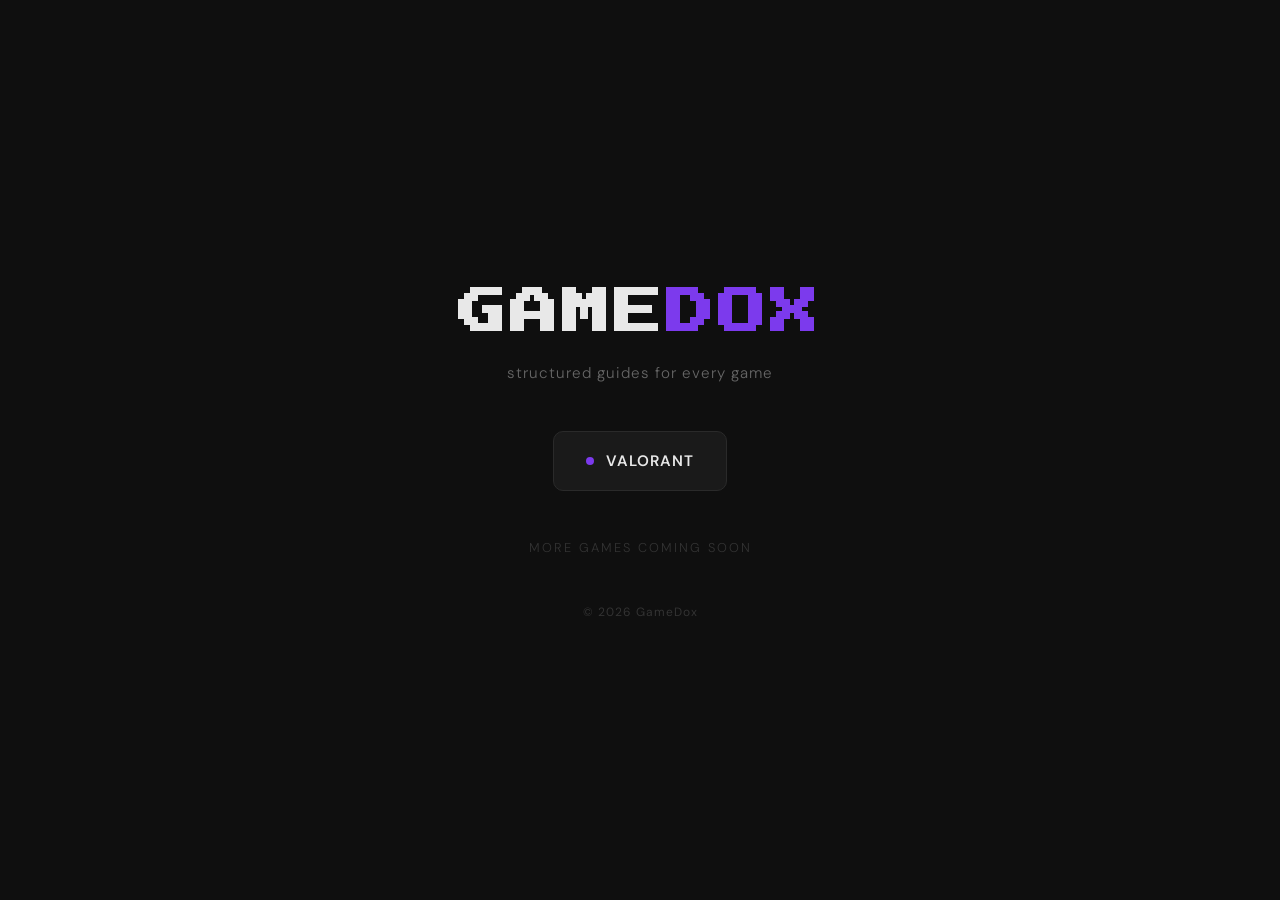
==== index.html @ cf3bad9a "Update index.html" ====
<!doctype html>
<html lang="en">
<head>
    <title>GameDox</title>
    <link rel="preconnect" href="https://fonts.googleapis.com" />
    <link rel="preconnect" href="https://fonts.gstatic.com" crossorigin />
    <link href="https://fonts.googleapis.com/css2?family=Press+Start+2P&family=DM+Sans:wght@300;400;600&display=swap" rel="stylesheet" />
    <link rel="stylesheet" href="style.css" />
    <script
            async
            src="https://www.googletagmanager.com/gtag/js?id=G-C3ZQKZMHGW"
        ></script>
        <script>
            window.dataLayer = window.dataLayer || [];
            function gtag() {
                dataLayer.push(arguments);
            }
            gtag("js", new Date());
            gtag("config", "G-C3ZQKZMHGW");
        </script>
</head>
<body>

    <header>
        <h1>GAME<span>DOX</span></h1>
        <p class="subtitle">structured guides for every game</p>
    </header>

    <div class="games">
        <a href="https://itsoeasy.github.io/Doxs/" class="game-card">
            <span class="dot"></span>
            VALORANT
        </a>
    </div>

    <p class="coming-soon">more games coming soon</p>

    <footer>© 2026 GameDox</footer>

</body>
</html>
---- style.css ----
* {
    margin: 0;
    padding: 0;
    box-sizing: border-box;
}

body {
    background-color: #0f0f0f;
    color: #e8e8e8;
    font-family: 'DM Sans', sans-serif;
    min-height: 100vh;
    display: flex;
    flex-direction: column;
    align-items: center;
    justify-content: center;
    gap: 3rem;
}

header {
    text-align: center;
}

h1 {
    font-family: 'Press Start 2P', monospace;
    font-size: clamp(1.5rem, 4vw, 3rem);
    color: #e8e8e8;
    letter-spacing: 4px;
    line-height: 1.4;
}

h1 span {
    color: #7c3aed;
}

.subtitle {
    margin-top: 1rem;
    color: #666;
    font-size: 0.95rem;
    font-weight: 300;
    letter-spacing: 1px;
}

.games {
    display: flex;
    flex-wrap: wrap;
    gap: 1rem;
    justify-content: center;
    padding: 0 2rem;
}

.game-card {
    background: #1a1a1a;
    border: 1px solid #2a2a2a;
    border-radius: 10px;
    padding: 1.2rem 2rem;
    text-decoration: none;
    color: #e8e8e8;
    display: flex;
    align-items: center;
    gap: 0.8rem;
    font-size: 0.95rem;
    font-weight: 600;
    letter-spacing: 1px;
    transition: border-color 0.2s, background 0.2s, transform 0.2s;
}

.game-card:hover {
    border-color: #7c3aed;
    background: #1f1a2e;
    transform: translateY(-3px);
}

.game-card .dot {
    width: 8px;
    height: 8px;
    border-radius: 50%;
    background: #7c3aed;
}

.coming-soon {
    color: #333;
    font-size: 0.8rem;
    font-weight: 300;
    letter-spacing: 2px;
    text-transform: uppercase;
}

footer {
    color: #333;
    font-size: 0.75rem;
    letter-spacing: 1px;
}
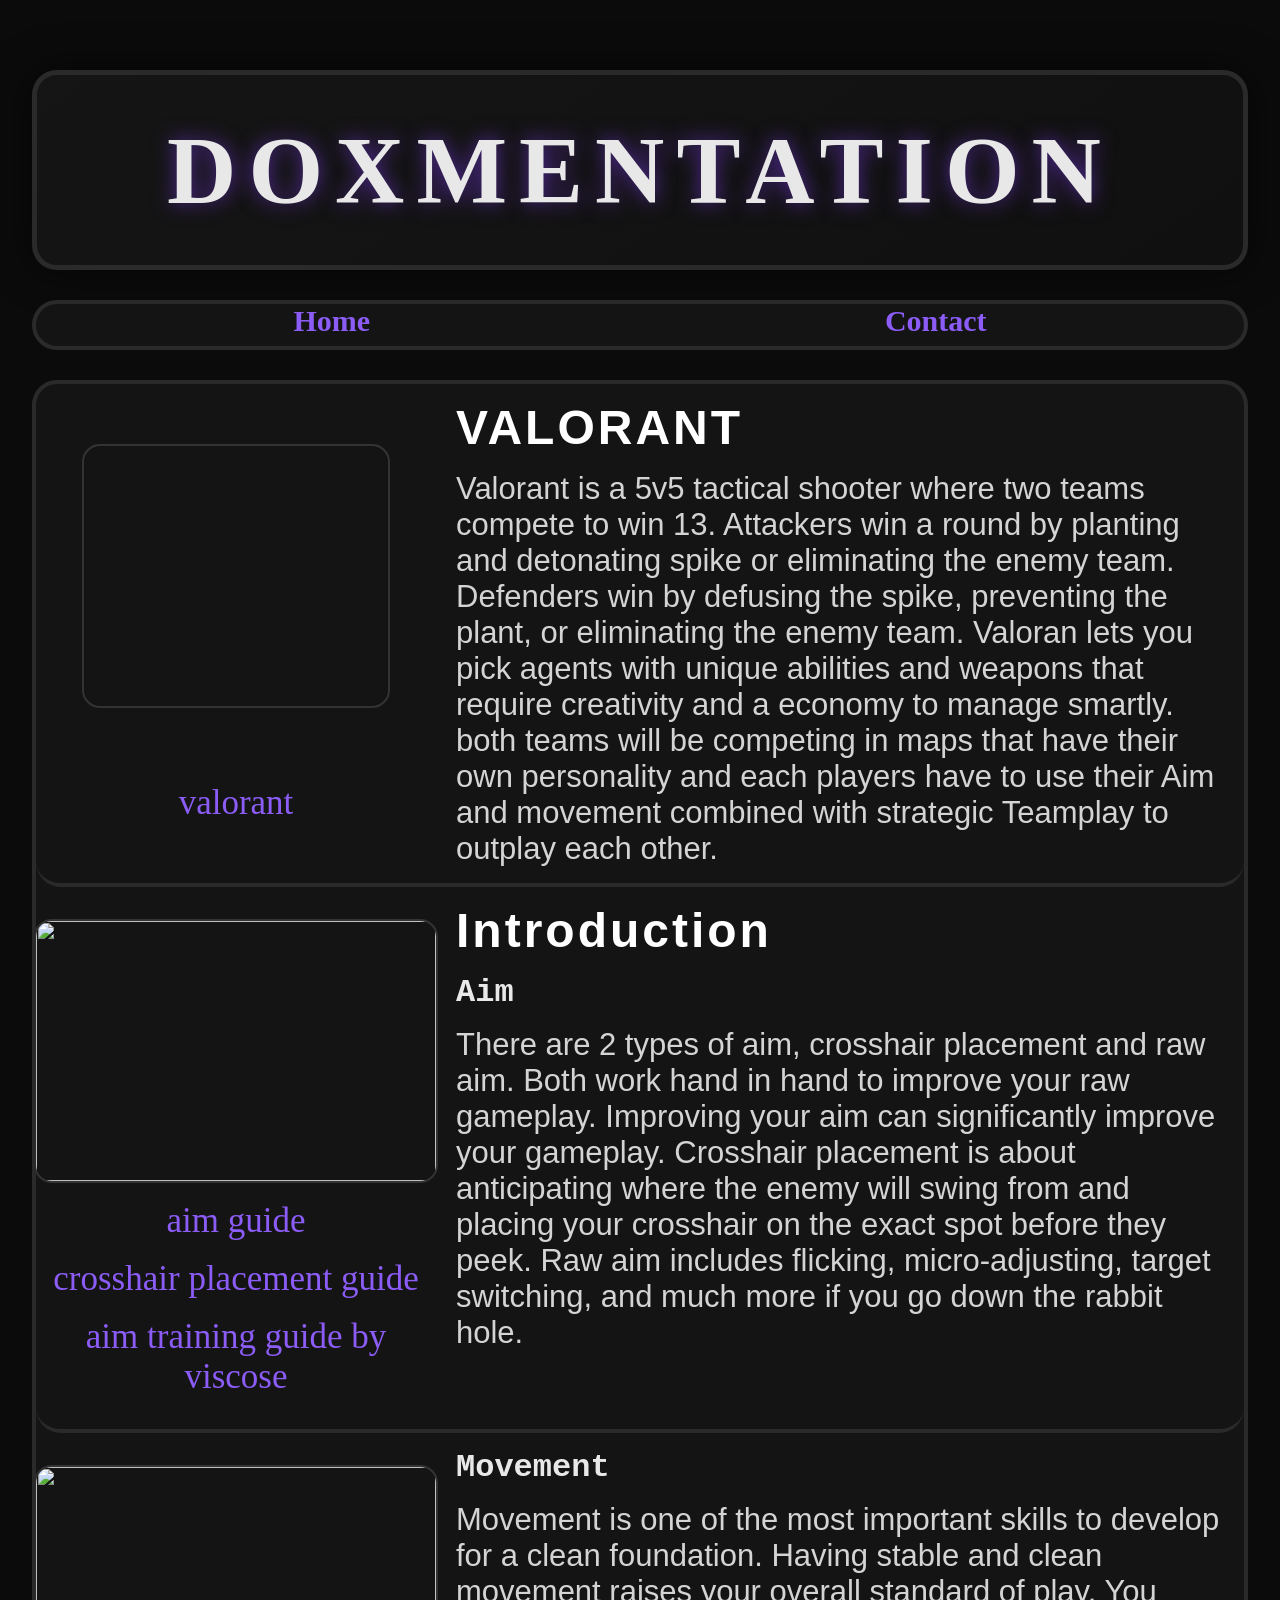
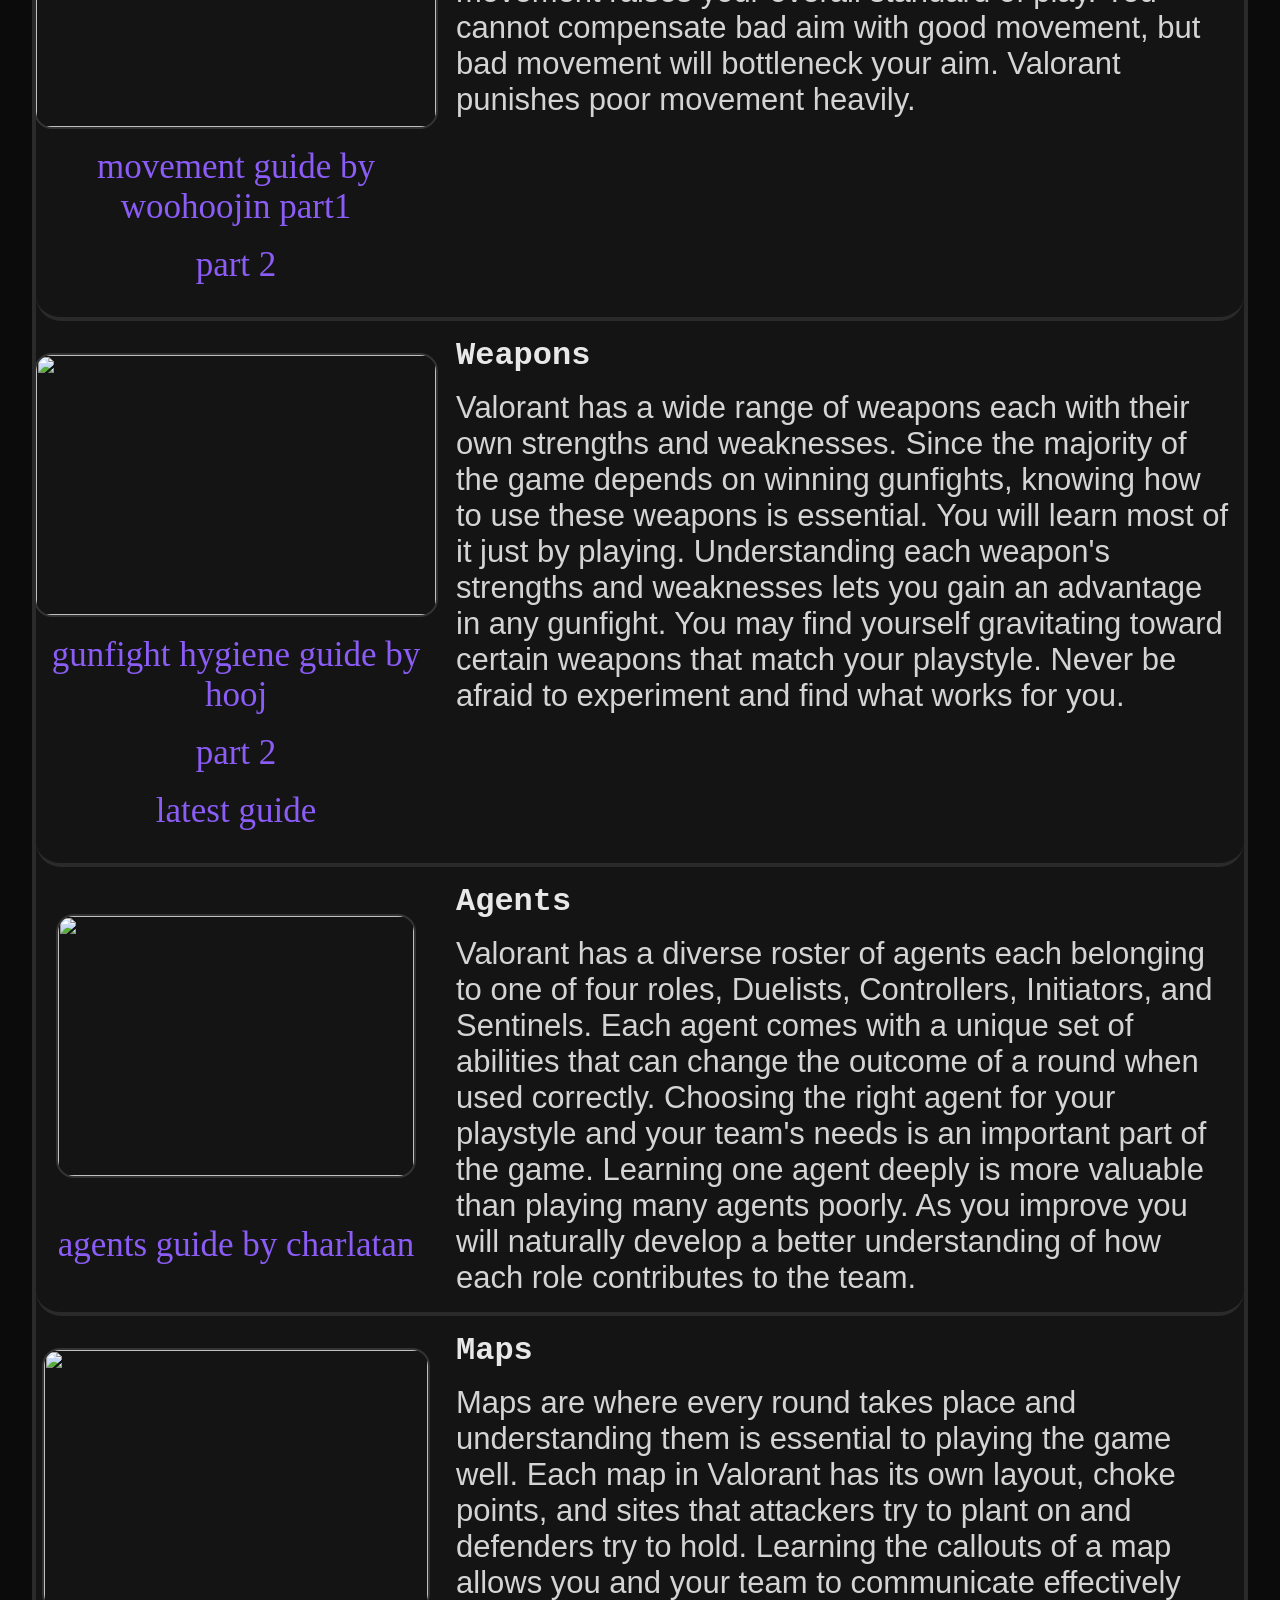
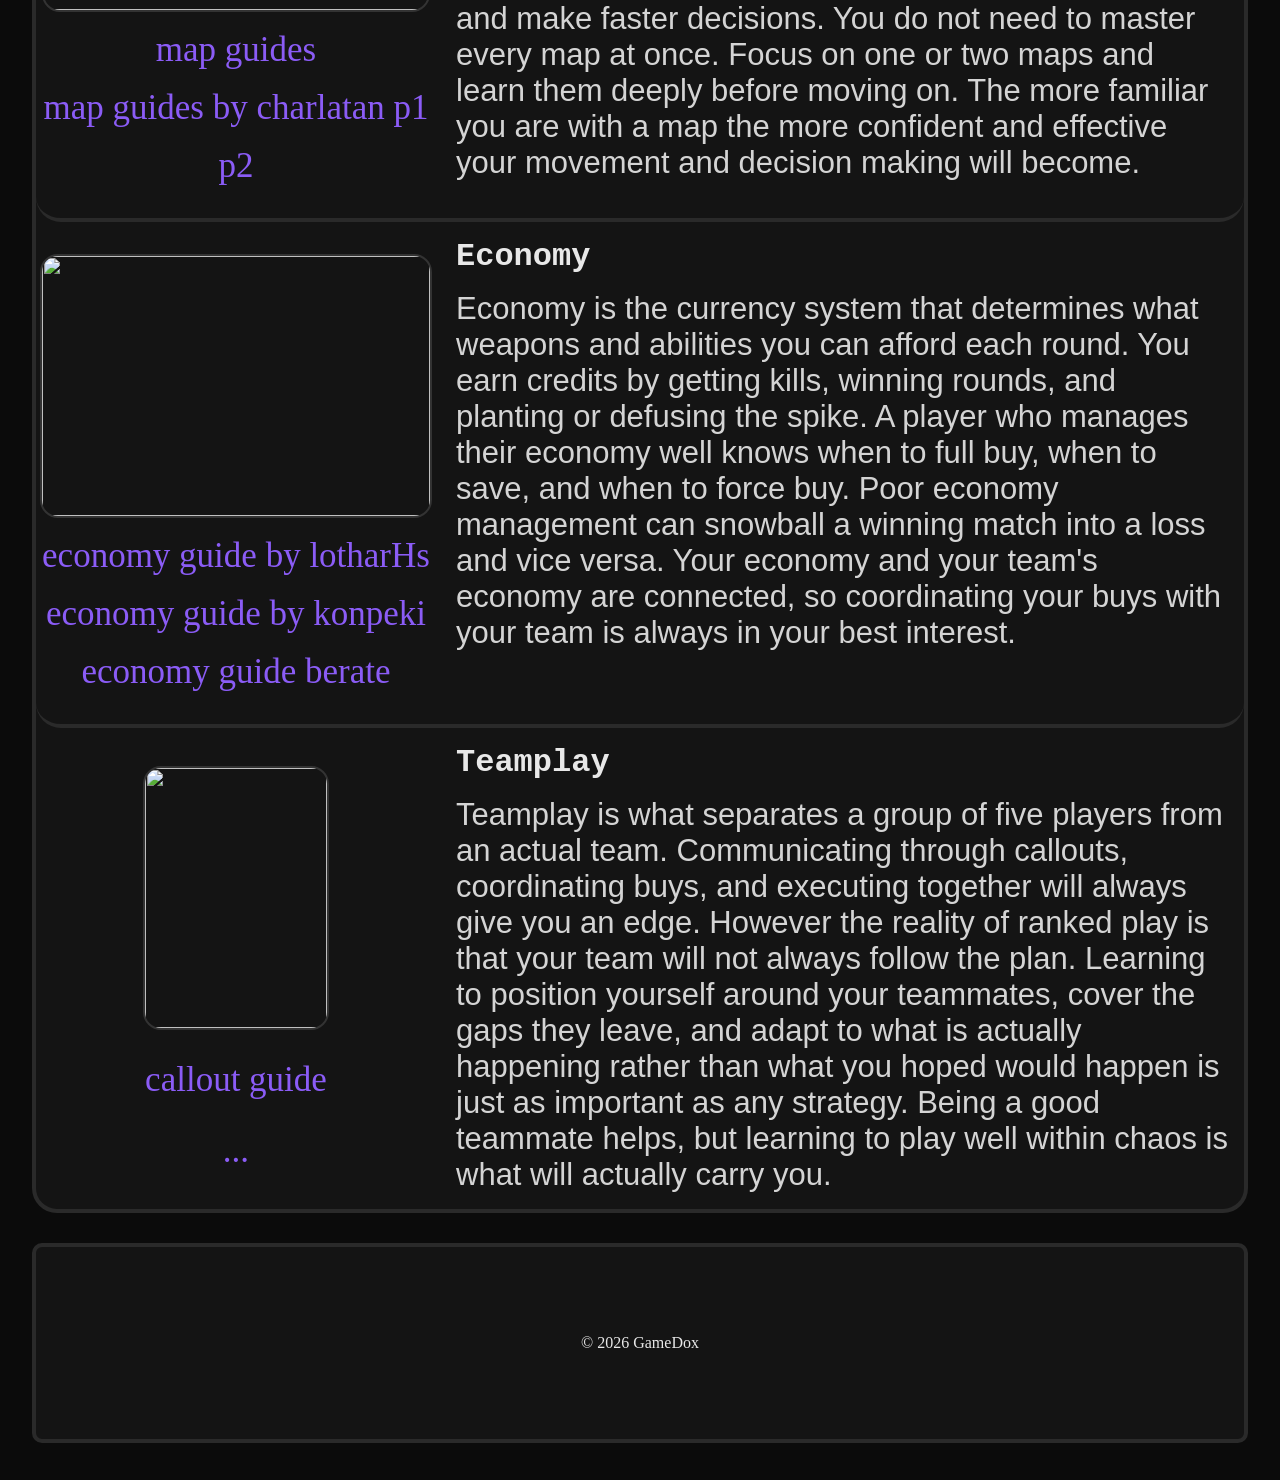
==== commit 71a2d465: "Add files via upload" ====
--- a/index.html
+++ b/index.html
@@ -1,12 +1,11 @@
 <!doctype html>
 <html lang="en">
-<head>
-    <title>GameDox</title>
-    <link rel="preconnect" href="https://fonts.googleapis.com" />
-    <link rel="preconnect" href="https://fonts.gstatic.com" crossorigin />
-    <link href="https://fonts.googleapis.com/css2?family=Press+Start+2P&family=DM+Sans:wght@300;400;600&display=swap" rel="stylesheet" />
-    <link rel="stylesheet" href="style.css" />
-    <script
+    <head>
+        <title>valorant dox</title>
+        <link rel="stylesheet" href="style.css" />
+        <meta name="viewport" content="width=device-width, initial-scale=1.0" />
+
+        <script
             async
             src="https://www.googletagmanager.com/gtag/js?id=G-C3ZQKZMHGW"
         ></script>
@@ -18,24 +17,385 @@
             gtag("js", new Date());
             gtag("config", "G-C3ZQKZMHGW");
         </script>
-</head>
-<body>
-
-    <header>
-        <h1>GAME<span>DOX</span></h1>
-        <p class="subtitle">structured guides for every game</p>
-    </header>
-
-    <div class="games">
-        <a href="https://itsoeasy.github.io/Doxs/" class="game-card">
-            <span class="dot"></span>
-            VALORANT
-        </a>
-    </div>
-
-    <p class="coming-soon">more games coming soon</p>
-
-    <footer>© 2026 GameDox</footer>
-
-</body>
+
+        <!-- CONTACT POPUP -->
+        <div id="contactBox" class="contact-box">
+            <div class="contact-content">
+                <h2>Contact Me</h2>
+
+                <input type="text" id="name" placeholder="Your Name" />
+
+                <textarea id="message" placeholder="Your Message"></textarea>
+
+                <button onclick="sendMessage()">Send</button>
+
+                <button onclick="closeContact()">Close</button>
+            </div>
+        </div>
+
+        <script src="https://cdn.jsdelivr.net/npm/@emailjs/browser@4/dist/email.min.js"></script>
+
+        <script>
+            emailjs.init("TyXKVt0IvIvUy8rIk");
+
+            function openContact() {
+                document.getElementById("contactBox").style.display = "flex";
+            }
+
+            function closeContact() {
+                document.getElementById("contactBox").style.display = "none";
+            }
+
+            function sendMessage() {
+                let params = {
+                    name: document.getElementById("name").value,
+                    message: document.getElementById("message").value,
+                };
+
+                emailjs
+                    .send("service_fsruc5e", "template_sbxzc8j", params)
+                    .then(function () {
+                        alert("Message Sent");
+                        closeContact();
+                    });
+            }
+        </script>
+    </head>
+
+    <body>
+        <div id="container">
+            <header>
+                <h1 class="heading1">DOXMENTATION</h1>
+            </header>
+
+            <nav>
+                <a href="https://itsoeasy.github.io/GameDox/" class="home"
+                    >Home</a
+                >
+
+                <a href="#" class="contact" onclick="openContact()">
+                    Contact
+                </a>
+            </nav>
+            <!--bloack1-->
+            <div id="blocks">
+                <div class="block">
+                    <div class="media">
+                        <iframe
+                            class="video"
+                            width="400px"
+                            height="250px"
+                            src="https://www.youtube.com/embed/lWr6dhTcu-E"
+                            allowfullscreen
+                        >
+                        </iframe>
+                        <a class="res" href="https://playvalorant.com/en-us/"
+                            >valorant</a
+                        >
+                    </div>
+
+                    <div class="content">
+                        <h2 class="chead">VALORANT</h2>
+                        <p class="cpara">
+                            Valorant is a 5v5 tactical shooter where two teams
+                            compete to win 13. Attackers win a round by planting
+                            and detonating spike or eliminating the enemy team.
+                            Defenders win by defusing the spike, preventing the
+                            plant, or eliminating the enemy team. Valoran lets
+                            you pick agents with unique abilities and weapons
+                            that require creativity and a economy to manage
+                            smartly. both teams will be competing in maps that
+                            have their own personality and each players have to
+                            use their Aim and movement combined with strategic
+                            Teamplay to outplay each other.
+                        </p>
+                    </div>
+                </div>
+
+                <!--block2-->
+                <div class="block">
+                    <div class="media">
+                        <img
+                            class="images"
+                            src="https://imgs.search.brave.com/vWjjFXXHn1KZb0f01qJd15htotCW1WIO78CNjLgSQcM/rs:fit:860:0:0:0/g:ce/aHR0cHM6Ly93YWxs/cGFwZXJjYXZlLmNv/bS93cC93cDEzMTUz/MDA3LmpwZw"
+                        />
+                        <a
+                            class="res"
+                            href="https://youtu.be/zVoAmdKQayM?si=13SALz-U4_v-ktBu"
+                            target="_blank"
+                            >aim guide
+                        </a>
+
+                        <a
+                            class="res"
+                            href="https://youtu.be/1vKfPS0OlGA?si=u6c6gpJOp5E2onab"
+                            target="_blank"
+                            >crosshair placement guide
+                        </a>
+                        <a
+                            class="res"
+                            href="https://youtu.be/yqyy4j32hWk?si=mqaNtOSXwe2aA2h0"
+                            target="_blank"
+                            >aim training guide by viscose</a
+                        >
+                    </div>
+
+                    <div class="content">
+                        <h2 class="chead">Introduction</h2>
+                        <h3 class="c2head">Aim</h3>
+                        <p class="cpara">
+                            There are 2 types of aim, crosshair placement and
+                            raw aim. Both work hand in hand to improve your raw
+                            gameplay. Improving your aim can significantly
+                            improve your gameplay. Crosshair placement is about
+                            anticipating where the enemy will swing from and
+                            placing your crosshair on the exact spot before they
+                            peek. Raw aim includes flicking, micro-adjusting,
+                            target switching, and much more if you go down the
+                            rabbit hole.
+                        </p>
+                    </div>
+                </div>
+
+                <!--block3-->
+                <div class="block">
+                    <div class="media">
+                        <img
+                            class="images"
+                            src="https://i.pinimg.com/1200x/8b/02/d8/8b02d8a638c975728cfff6508cd160ac.jpg"
+                        />
+                        <a
+                            href="https://youtu.be/nm_n2lvHbsM?si=fdGO9micR-uJ0pRS"
+                            class="res"
+                            target="_blank"
+                            >movement guide by woohoojin part1</a
+                        >
+                        <a
+                            href="https://youtu.be/nV0WDAHrqls?si=flz2JHR4QDunqpSx"
+                            class="res"
+                            target="_blank"
+                            >part 2</a
+                        >
+                    </div>
+
+                    <div class="content">
+                        <h3 class="c2head">Movement</h3>
+                        <p class="cpara">
+                            Movement is one of the most important skills to
+                            develop for a clean foundation. Having stable and
+                            clean movement raises your overall standard of play.
+                            You cannot compensate bad aim with good movement,
+                            but bad movement will bottleneck your aim. Valorant
+                            punishes poor movement heavily.
+                        </p>
+                    </div>
+                </div>
+
+                <!--block4 -->
+                <div class="block">
+                    <div class="media">
+                        <img
+                            class="images"
+                            src="https://i.pinimg.com/736x/9f/f6/dd/9ff6dd72dd7b53c9e9c66a79c99bf695.jpg"
+                        />
+                        <a
+                            href="https://youtu.be/fJ5ClU3EzWc?si=8063waCE-1qQzFsZ"
+                            class="res"
+                            target="_blank"
+                            >gunfight hygiene guide by hooj</a
+                        >
+                        <a
+                            href="https://youtu.be/SI7yUp67KT8?si=1Y1GIb8M2UZrG3Vz"
+                            class="res"
+                            target="_blank"
+                            >part 2</a
+                        >
+                        <a
+                            href="https://youtu.be/1y2R4aTY4l8?si=cQj2vbl1jD4J-gEp"
+                            class="res"
+                            target="_blank"
+                            >latest guide</a
+                        >
+                    </div>
+
+                    <div class="content">
+                        <h3 class="c2head">Weapons</h3>
+                        <p class="cpara">
+                            Valorant has a wide range of weapons each with their
+                            own strengths and weaknesses. Since the majority of
+                            the game depends on winning gunfights, knowing how
+                            to use these weapons is essential. You will learn
+                            most of it just by playing. Understanding each
+                            weapon's strengths and weaknesses lets you gain an
+                            advantage in any gunfight. You may find yourself
+                            gravitating toward certain weapons that match your
+                            playstyle. Never be afraid to experiment and find
+                            what works for you.
+                        </p>
+                    </div>
+                </div>
+
+                <!--block5 -->
+                <div class="block">
+                    <div class="media">
+                        <img
+                            class="images"
+                            src="https://i.pinimg.com/736x/a4/b7/d3/a4b7d390b74a9ed19285804598239755.jpg"
+                        />
+                        <a
+                            href="https://youtu.be/7y7GiOdIYqc?si=9LFpRQqG0YPMPt2G"
+                            class="res"
+                            target="_blank"
+                            >agents guide by charlatan</a
+                        >
+                    </div>
+
+                    <div class="content">
+                        <h3 class="c2head">Agents</h3>
+                        <p class="cpara">
+                            Valorant has a diverse roster of agents each
+                            belonging to one of four roles, Duelists,
+                            Controllers, Initiators, and Sentinels. Each agent
+                            comes with a unique set of abilities that can change
+                            the outcome of a round when used correctly. Choosing
+                            the right agent for your playstyle and your team's
+                            needs is an important part of the game. Learning one
+                            agent deeply is more valuable than playing many
+                            agents poorly. As you improve you will naturally
+                            develop a better understanding of how each role
+                            contributes to the team.
+                        </p>
+                    </div>
+                </div>
+
+                <!--block6-->
+                <div class="block">
+                    <div class="media">
+                        <img
+                            src="https://imgs.search.brave.com/r4ZSfnfpH9N0EzXCiLx6kIqbigOrYbct1B9FBTEFWOA/rs:fit:500:0:1:0/g:ce/aHR0cHM6Ly93d3cu/ZXhpdGxhZy5jb20v/YmxvZy93cC1jb250/ZW50L3VwbG9hZHMv/MjAyNC8xMi92YWxv/cmFudF9tYXBzLndl/YnA"
+                            class="images"
+                        />
+                        <a
+                            href="https://youtube.com/playlist?list=PLlByqKSJNPLtz4K24UPMuzaElh1c-QOAH&si=1H6E3lCRSyVhuUa2"
+                            class="res"
+                            >map guides</a
+                        >
+                        <a
+                            href="https://youtu.be/MYuaV1J27ds?si=zGCa5ePIGy0mnOkJ"
+                            class="res"
+                            >map guides by charlatan p1</a
+                        >
+                        <a
+                            href="https://youtu.be/IuZMVqZwUMU?si=zFnRoyZ3c2eDtqh8"
+                            class="res"
+                            >p2</a
+                        >
+                    </div>
+
+                    <div class="content">
+                        <h3 class="c2head">Maps</h3>
+                        <p class="cpara">
+                            Maps are where every round takes place and
+                            understanding them is essential to playing the game
+                            well. Each map in Valorant has its own layout, choke
+                            points, and sites that attackers try to plant on and
+                            defenders try to hold. Learning the callouts of a
+                            map allows you and your team to communicate
+                            effectively and make faster decisions. You do not
+                            need to master every map at once. Focus on one or
+                            two maps and learn them deeply before moving on. The
+                            more familiar you are with a map the more confident
+                            and effective your movement and decision making will
+                            become.
+                        </p>
+                    </div>
+                </div>
+
+                <!--block7-->
+                <div class="block">
+                    <div class="media">
+                        <img
+                            class="images"
+                            src="https://i.pinimg.com/736x/30/11/7b/30117b974a15adb93067a43311bd64a6.jpg"
+                        />
+
+                        <a
+                            href="https://youtu.be/6PkqD7tP3Zw?si=dC3jS12Fj8XlINJs"
+                            class="res"
+                        >
+                            economy guide by lotharHs
+                        </a>
+                        <a
+                            href="https://youtu.be/3cII9jobVC0?si=6mCIoqaMUGr6LWEL"
+                            class="res"
+                        >
+                            economy guide by konpeki
+                        </a>
+                        <a
+                            href="https://youtu.be/gbYeJyxNjp4?si=y6QT7OY42DDAh-1r"
+                            class="res"
+                        >
+                            economy guide berate
+                        </a>
+                    </div>
+
+                    <div class="content">
+                        <h3 class="c2head">Economy</h3>
+                        <p class="cpara">
+                            Economy is the currency system that determines what
+                            weapons and abilities you can afford each round. You
+                            earn credits by getting kills, winning rounds, and
+                            planting or defusing the spike. A player who manages
+                            their economy well knows when to full buy, when to
+                            save, and when to force buy. Poor economy management
+                            can snowball a winning match into a loss and vice
+                            versa. Your economy and your team's economy are
+                            connected, so coordinating your buys with your team
+                            is always in your best interest.
+                        </p>
+                    </div>
+                </div>
+
+                <!--block8-->
+                <div class="block">
+                    <div class="media">
+                        <img
+                            class="images"
+                            src="https://cmsassets.rgpub.io/sanity/images/dsfx7636/news_live/709d58750b55e543fed7e1713b3fc76189a57f82-826x245.png"
+                        />
+                        <a
+                            href="https://youtu.be/jdgXOIIxqO8?si=9BUDltaCzOev4pTy"
+                            class="res"
+                            >callout guide</a
+                        >
+                        <a
+                            href="https://youtu.be/2omccArVqqg?si=q1a8o-G8FzicnnW7"
+                            class="res"
+                        >
+                            ...
+                        </a>
+                    </div>
+
+                    <div class="content">
+                        <h3 class="c2head">Teamplay</h3>
+                        <p class="cpara">
+                            Teamplay is what separates a group of five players
+                            from an actual team. Communicating through callouts,
+                            coordinating buys, and executing together will
+                            always give you an edge. However the reality of
+                            ranked play is that your team will not always follow
+                            the plan. Learning to position yourself around your
+                            teammates, cover the gaps they leave, and adapt to
+                            what is actually happening rather than what you
+                            hoped would happen is just as important as any
+                            strategy. Being a good teammate helps, but learning
+                            to play well within chaos is what will actually
+                            carry you.
+                        </p>
+                    </div>
+                </div>
+            </div>
+            <footer>© 2026 GameDox</footer>
+        </div>
+    </body>
 </html>
--- a/style.css
+++ b/style.css
@@ -1,92 +1,258 @@
-* {
-    margin: 0;
-    padding: 0;
-    box-sizing: border-box;
-}
-
 body {
-    background-color: #0f0f0f;
-    color: #e8e8e8;
-    font-family: 'DM Sans', sans-serif;
-    min-height: 100vh;
+    margin: 0vh;
+    border: 0vh;
+    background: #0b0b0b;
+}
+#container {
+    width: 95vw;
+    height: fit-content;
+    margin: 35px auto;
+    margin-top: 70px;
+    display: grid;
+
+    grid-template-columns: 1fr 1fr 1fr;
+    grid-template-rows: 200px 50px 1fr 200px;
+    /*grid-auto-rows: 1fr;*/
+    grid-gap: 30px;
+    color: #e8e8e8; /* off white text */
+}
+
+header {
+    display: flex;
+    justify-content: center;
+    align-items: center;
+    border: 5px solid;
+    text-align: center;
+    grid-column: 1/4;
+    height: 190px;
+    border-color: #2a2a2a; /* dark grey borders */
+    border-radius: 25px;
+    box-shadow: 0 0 40px rgba(0, 0, 0, 0.6);
+    background: linear-gradient(145deg, #151515, #101010);
+}
+.heading1 {
+    font-size: 6rem;
+    font-family: Impact, Haettenschweiler, "Arial Narrow Bold";
+    font-weight: bold;
+    letter-spacing: 12px;
+    text-shadow: 0 0 20px rgba(124, 58, 237, 0.6);
+    font-size: clamp;
+}
+
+nav {
+    border: 4px solid;
+    grid-column: 1/4;
+    display: flex;
+    justify-content: space-around;
+    border-color: #2a2a2a; /* dark grey borders */
+    border-radius: 25px;
+    background: #141414;
+}
+.home,
+.blank,
+.contact {
+    color: #8b5cf6;
+    text-decoration: none;
+    font-size: 30px;
+    font-weight: bold;
+    transition: 0.25s ease;
+}
+
+nav a:hover,
+.res:hover {
+    color: #c4b5fd;
+    text-shadow: 0 0 12px rgba(139, 92, 246, 0.8);
+}
+
+#blocks {
+    display: grid;
+    border: 4px solid;
+    grid-column: 1/4;
+    border-color: #2a2a2a; /* dark grey borders */
+    border-radius: 25px;
+    overflow: hidden;
+    background: #141414;
+}
+.block {
+    display: grid;
+    grid-template-columns: 1fr 1fr 1fr;
+    grid-template-rows: auto;
+    grid-gap: 4px;
+    border-bottom: 4px solid;
+    border-color: #2a2a2a; /* dark grey borders */
+    border-radius: 25px;
+}
+
+.block:hover {
+    background: rgba(124, 58, 237, 0.05);
+}
+
+.block:last-child {
+    border-bottom: none;
+}
+.media {
+    grid-column: 1/2;
+    grid-template-rows: auto;
+    display: grid;
+    justify-items: center;
+    justify-content: space-between;
+    align-items: center;
+    justify-self: center;
+    padding-top: 2rem;
+    padding-bottom: 2rem;
+    grid-gap: 18px;
+}
+
+.video {
+    width: 100%;
+    max-width: 420px;
+    height: 260px;
+    object-fit: cover;
+    border-radius: 18px;
+    border: 2px solid #333;
+    transition: 0.3s ease;
+}
+.images {
+    width: 100%;
+    max-width: 420px;
+    height: 260px;
+    object-fit: cover;
+    border-radius: 18px;
+    border: 2px solid #333;
+    transition: 0.3s ease;
+}
+.video:hover,
+.images:hover {
+    transform: scale(1.02);
+    border-color: #7c3aed;
+    box-shadow: 0 0 25px rgba(124, 58, 237, 0.35);
+}
+
+.res {
+    color: #8b5cf6;
+    text-decoration: none;
+    font-size: 35px;
+    text-align: center;
+}
+.res:hover {
+    color: #c4b5fd;
+    text-shadow: 0 0 12px rgba(139, 92, 246, 0.8);
+}
+.content {
+    grid-column: 2/4;
+}
+.chead {
+    font-size: 3rem;
+    justify-self: center;
+    align-self: center;
+    padding: 1rem 1rem 0rem 1rem;
+    margin: 0px;
+    font-family: Verdana, Geneva, Tahoma, sans-serif;
+    font-weight: bold;
+    letter-spacing: 3px;
+}
+.c2head {
+    font-size: 2rem;
+    padding: 1rem 1rem 0rem 1rem;
+    margin: 0px;
+    font-family: "Lucida Console", Monaco, monospace;
+}
+.cpara {
+    font-size: 31px;
+    justify-self: center;
+    align-self: center;
+    padding: 1rem 1rem 1rem 1rem;
+    margin: 0px;
+    font-family: Verdana, Geneva, Tahoma, sans-serif;
+    color: #d4d4d4;
+}
+footer {
+    border: 4px solid;
+    border-color: #2a2a2a; /* dark grey borders */
+    border-radius: 10px;
+    grid-column: 1/4;
+    display: flex;
+    justify-content: center;
+    align-items: center;
+    font-size: 1rem;
+    background: #141414;
+}
+
+/*form stuff*/
+.contact-box {
+    position: fixed;
+    inset: 0;
+    background: rgba(0, 0, 0, 0.8);
+    display: none;
+    justify-content: center;
+    align-items: center;
+    z-index: 999;
+}
+
+.contact-content {
+    background: #141414;
+    padding: 30px;
+    border-radius: 20px;
+    width: 400px;
     display: flex;
     flex-direction: column;
-    align-items: center;
-    justify-content: center;
-    gap: 3rem;
-}
-
-header {
-    text-align: center;
-}
-
-h1 {
-    font-family: 'Press Start 2P', monospace;
-    font-size: clamp(1.5rem, 4vw, 3rem);
-    color: #e8e8e8;
-    letter-spacing: 4px;
-    line-height: 1.4;
-}
-
-h1 span {
-    color: #7c3aed;
-}
-
-.subtitle {
-    margin-top: 1rem;
-    color: #666;
-    font-size: 0.95rem;
-    font-weight: 300;
-    letter-spacing: 1px;
-}
-
-.games {
-    display: flex;
-    flex-wrap: wrap;
-    gap: 1rem;
-    justify-content: center;
-    padding: 0 2rem;
-}
-
-.game-card {
-    background: #1a1a1a;
-    border: 1px solid #2a2a2a;
+    gap: 15px;
+    border: 3px solid #2a2a2a;
+}
+
+.contact-content input,
+.contact-content textarea {
+    background: #0b0b0b;
+    border: 2px solid #333;
+    color: white;
+    padding: 12px;
     border-radius: 10px;
-    padding: 1.2rem 2rem;
-    text-decoration: none;
-    color: #e8e8e8;
-    display: flex;
-    align-items: center;
-    gap: 0.8rem;
-    font-size: 0.95rem;
-    font-weight: 600;
-    letter-spacing: 1px;
-    transition: border-color 0.2s, background 0.2s, transform 0.2s;
-}
-
-.game-card:hover {
-    border-color: #7c3aed;
-    background: #1f1a2e;
-    transform: translateY(-3px);
-}
-
-.game-card .dot {
-    width: 8px;
-    height: 8px;
-    border-radius: 50%;
+    font-size: 18px;
+}
+
+.contact-content textarea {
+    min-height: 120px;
+    resize: none;
+}
+
+.contact-content button {
     background: #7c3aed;
-}
-
-.coming-soon {
-    color: #333;
-    font-size: 0.8rem;
-    font-weight: 300;
-    letter-spacing: 2px;
-    text-transform: uppercase;
-}
-
-footer {
-    color: #333;
-    font-size: 0.75rem;
-    letter-spacing: 1px;
-}
+    color: white;
+    border: none;
+    padding: 12px;
+    border-radius: 10px;
+    font-size: 18px;
+    cursor: pointer;
+}
+.contact-content,
+h2 {
+    color: white;
+}
+/*formstuff ended*/
+
+@media (max-width: 768px) {
+    .container {
+        display: grid;
+        grid-template-rows: 1fr;
+    }
+    .content {
+        order: 1;
+        grid-column: 1/4;
+    }
+    .media {
+        order: 2;
+        grid-column: 1/4;
+    }
+    .heading1 {
+        font-size: 2rem;
+    }
+    .chead {
+        font-size: 2rem;
+    }
+    .cpara {
+        font-size: 1rem;
+    }
+    .res {
+        font-size: 1rem;
+    }
+}
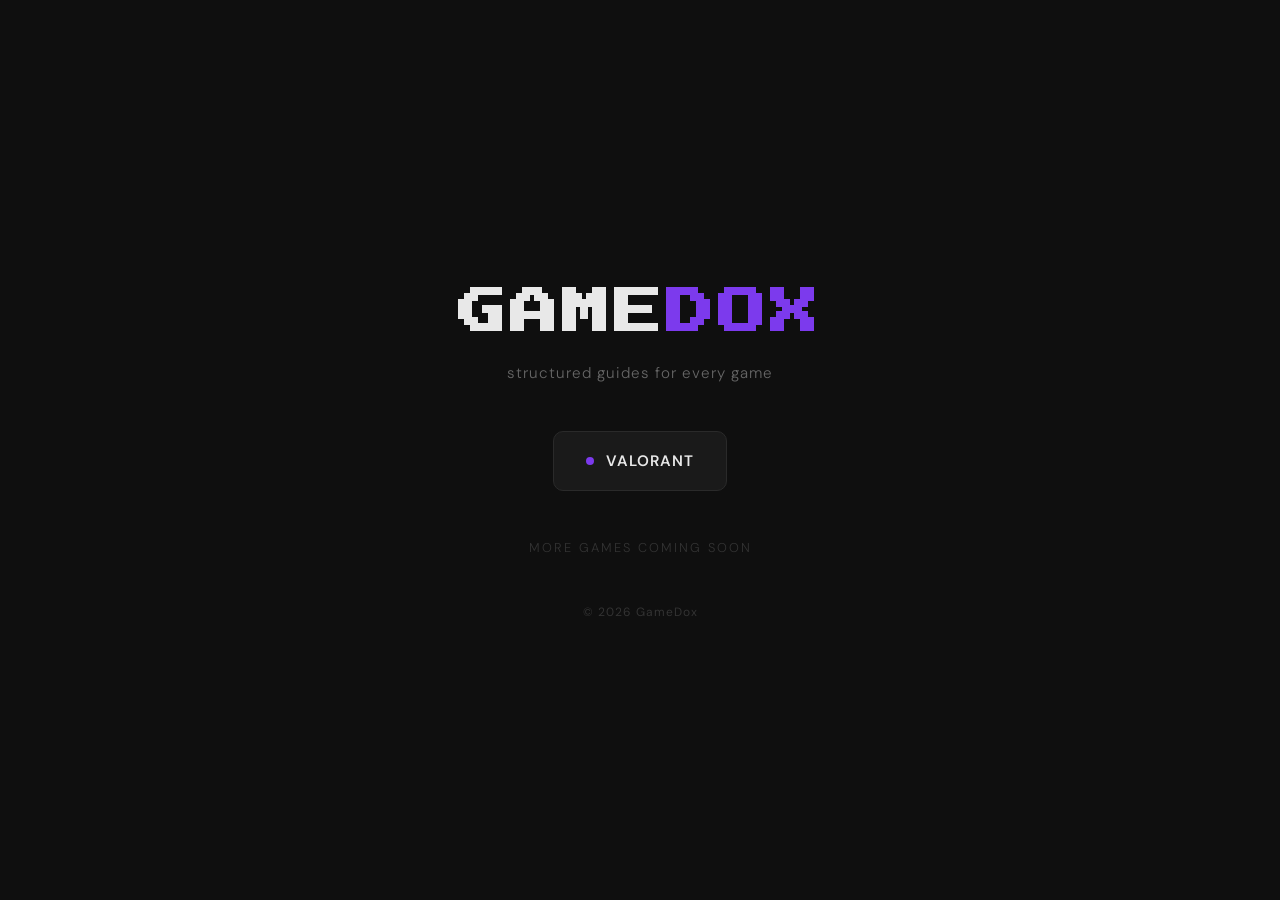
==== commit b82a7beb: "Add files via upload" ====
--- a/index.html
+++ b/index.html
@@ -1,10 +1,14 @@
 <!doctype html>
 <html lang="en">
     <head>
-        <title>valorant dox</title>
+        <title>GameDox</title>
+        <link rel="preconnect" href="https://fonts.googleapis.com" />
+        <link rel="preconnect" href="https://fonts.gstatic.com" crossorigin />
+        <link
+            href="https://fonts.googleapis.com/css2?family=Press+Start+2P&family=DM+Sans:wght@300;400;600&display=swap"
+            rel="stylesheet"
+        />
         <link rel="stylesheet" href="style.css" />
-        <meta name="viewport" content="width=device-width, initial-scale=1.0" />
-
         <script
             async
             src="https://www.googletagmanager.com/gtag/js?id=G-C3ZQKZMHGW"
@@ -17,385 +21,22 @@
             gtag("js", new Date());
             gtag("config", "G-C3ZQKZMHGW");
         </script>
+    </head>
+    <body>
+        <header>
+            <h1>GAME<span>DOX</span></h1>
+            <p class="subtitle">structured guides for every game</p>
+        </header>
 
-        <!-- CONTACT POPUP -->
-        <div id="contactBox" class="contact-box">
-            <div class="contact-content">
-                <h2>Contact Me</h2>
-
-                <input type="text" id="name" placeholder="Your Name" />
-
-                <textarea id="message" placeholder="Your Message"></textarea>
-
-                <button onclick="sendMessage()">Send</button>
-
-                <button onclick="closeContact()">Close</button>
-            </div>
+        <div class="games">
+            <a href="https://itsoeasy.github.io/Doxs/" class="game-card">
+                <span class="dot"></span>
+                VALORANT
+            </a>
         </div>
 
-        <script src="https://cdn.jsdelivr.net/npm/@emailjs/browser@4/dist/email.min.js"></script>
+        <p class="coming-soon">more games coming soon</p>
 
-        <script>
-            emailjs.init("TyXKVt0IvIvUy8rIk");
-
-            function openContact() {
-                document.getElementById("contactBox").style.display = "flex";
-            }
-
-            function closeContact() {
-                document.getElementById("contactBox").style.display = "none";
-            }
-
-            function sendMessage() {
-                let params = {
-                    name: document.getElementById("name").value,
-                    message: document.getElementById("message").value,
-                };
-
-                emailjs
-                    .send("service_fsruc5e", "template_sbxzc8j", params)
-                    .then(function () {
-                        alert("Message Sent");
-                        closeContact();
-                    });
-            }
-        </script>
-    </head>
-
-    <body>
-        <div id="container">
-            <header>
-                <h1 class="heading1">DOXMENTATION</h1>
-            </header>
-
-            <nav>
-                <a href="https://itsoeasy.github.io/GameDox/" class="home"
-                    >Home</a
-                >
-
-                <a href="#" class="contact" onclick="openContact()">
-                    Contact
-                </a>
-            </nav>
-            <!--bloack1-->
-            <div id="blocks">
-                <div class="block">
-                    <div class="media">
-                        <iframe
-                            class="video"
-                            width="400px"
-                            height="250px"
-                            src="https://www.youtube.com/embed/lWr6dhTcu-E"
-                            allowfullscreen
-                        >
-                        </iframe>
-                        <a class="res" href="https://playvalorant.com/en-us/"
-                            >valorant</a
-                        >
-                    </div>
-
-                    <div class="content">
-                        <h2 class="chead">VALORANT</h2>
-                        <p class="cpara">
-                            Valorant is a 5v5 tactical shooter where two teams
-                            compete to win 13. Attackers win a round by planting
-                            and detonating spike or eliminating the enemy team.
-                            Defenders win by defusing the spike, preventing the
-                            plant, or eliminating the enemy team. Valoran lets
-                            you pick agents with unique abilities and weapons
-                            that require creativity and a economy to manage
-                            smartly. both teams will be competing in maps that
-                            have their own personality and each players have to
-                            use their Aim and movement combined with strategic
-                            Teamplay to outplay each other.
-                        </p>
-                    </div>
-                </div>
-
-                <!--block2-->
-                <div class="block">
-                    <div class="media">
-                        <img
-                            class="images"
-                            src="https://imgs.search.brave.com/vWjjFXXHn1KZb0f01qJd15htotCW1WIO78CNjLgSQcM/rs:fit:860:0:0:0/g:ce/aHR0cHM6Ly93YWxs/cGFwZXJjYXZlLmNv/bS93cC93cDEzMTUz/MDA3LmpwZw"
-                        />
-                        <a
-                            class="res"
-                            href="https://youtu.be/zVoAmdKQayM?si=13SALz-U4_v-ktBu"
-                            target="_blank"
-                            >aim guide
-                        </a>
-
-                        <a
-                            class="res"
-                            href="https://youtu.be/1vKfPS0OlGA?si=u6c6gpJOp5E2onab"
-                            target="_blank"
-                            >crosshair placement guide
-                        </a>
-                        <a
-                            class="res"
-                            href="https://youtu.be/yqyy4j32hWk?si=mqaNtOSXwe2aA2h0"
-                            target="_blank"
-                            >aim training guide by viscose</a
-                        >
-                    </div>
-
-                    <div class="content">
-                        <h2 class="chead">Introduction</h2>
-                        <h3 class="c2head">Aim</h3>
-                        <p class="cpara">
-                            There are 2 types of aim, crosshair placement and
-                            raw aim. Both work hand in hand to improve your raw
-                            gameplay. Improving your aim can significantly
-                            improve your gameplay. Crosshair placement is about
-                            anticipating where the enemy will swing from and
-                            placing your crosshair on the exact spot before they
-                            peek. Raw aim includes flicking, micro-adjusting,
-                            target switching, and much more if you go down the
-                            rabbit hole.
-                        </p>
-                    </div>
-                </div>
-
-                <!--block3-->
-                <div class="block">
-                    <div class="media">
-                        <img
-                            class="images"
-                            src="https://i.pinimg.com/1200x/8b/02/d8/8b02d8a638c975728cfff6508cd160ac.jpg"
-                        />
-                        <a
-                            href="https://youtu.be/nm_n2lvHbsM?si=fdGO9micR-uJ0pRS"
-                            class="res"
-                            target="_blank"
-                            >movement guide by woohoojin part1</a
-                        >
-                        <a
-                            href="https://youtu.be/nV0WDAHrqls?si=flz2JHR4QDunqpSx"
-                            class="res"
-                            target="_blank"
-                            >part 2</a
-                        >
-                    </div>
-
-                    <div class="content">
-                        <h3 class="c2head">Movement</h3>
-                        <p class="cpara">
-                            Movement is one of the most important skills to
-                            develop for a clean foundation. Having stable and
-                            clean movement raises your overall standard of play.
-                            You cannot compensate bad aim with good movement,
-                            but bad movement will bottleneck your aim. Valorant
-                            punishes poor movement heavily.
-                        </p>
-                    </div>
-                </div>
-
-                <!--block4 -->
-                <div class="block">
-                    <div class="media">
-                        <img
-                            class="images"
-                            src="https://i.pinimg.com/736x/9f/f6/dd/9ff6dd72dd7b53c9e9c66a79c99bf695.jpg"
-                        />
-                        <a
-                            href="https://youtu.be/fJ5ClU3EzWc?si=8063waCE-1qQzFsZ"
-                            class="res"
-                            target="_blank"
-                            >gunfight hygiene guide by hooj</a
-                        >
-                        <a
-                            href="https://youtu.be/SI7yUp67KT8?si=1Y1GIb8M2UZrG3Vz"
-                            class="res"
-                            target="_blank"
-                            >part 2</a
-                        >
-                        <a
-                            href="https://youtu.be/1y2R4aTY4l8?si=cQj2vbl1jD4J-gEp"
-                            class="res"
-                            target="_blank"
-                            >latest guide</a
-                        >
-                    </div>
-
-                    <div class="content">
-                        <h3 class="c2head">Weapons</h3>
-                        <p class="cpara">
-                            Valorant has a wide range of weapons each with their
-                            own strengths and weaknesses. Since the majority of
-                            the game depends on winning gunfights, knowing how
-                            to use these weapons is essential. You will learn
-                            most of it just by playing. Understanding each
-                            weapon's strengths and weaknesses lets you gain an
-                            advantage in any gunfight. You may find yourself
-                            gravitating toward certain weapons that match your
-                            playstyle. Never be afraid to experiment and find
-                            what works for you.
-                        </p>
-                    </div>
-                </div>
-
-                <!--block5 -->
-                <div class="block">
-                    <div class="media">
-                        <img
-                            class="images"
-                            src="https://i.pinimg.com/736x/a4/b7/d3/a4b7d390b74a9ed19285804598239755.jpg"
-                        />
-                        <a
-                            href="https://youtu.be/7y7GiOdIYqc?si=9LFpRQqG0YPMPt2G"
-                            class="res"
-                            target="_blank"
-                            >agents guide by charlatan</a
-                        >
-                    </div>
-
-                    <div class="content">
-                        <h3 class="c2head">Agents</h3>
-                        <p class="cpara">
-                            Valorant has a diverse roster of agents each
-                            belonging to one of four roles, Duelists,
-                            Controllers, Initiators, and Sentinels. Each agent
-                            comes with a unique set of abilities that can change
-                            the outcome of a round when used correctly. Choosing
-                            the right agent for your playstyle and your team's
-                            needs is an important part of the game. Learning one
-                            agent deeply is more valuable than playing many
-                            agents poorly. As you improve you will naturally
-                            develop a better understanding of how each role
-                            contributes to the team.
-                        </p>
-                    </div>
-                </div>
-
-                <!--block6-->
-                <div class="block">
-                    <div class="media">
-                        <img
-                            src="https://imgs.search.brave.com/r4ZSfnfpH9N0EzXCiLx6kIqbigOrYbct1B9FBTEFWOA/rs:fit:500:0:1:0/g:ce/aHR0cHM6Ly93d3cu/ZXhpdGxhZy5jb20v/YmxvZy93cC1jb250/ZW50L3VwbG9hZHMv/MjAyNC8xMi92YWxv/cmFudF9tYXBzLndl/YnA"
-                            class="images"
-                        />
-                        <a
-                            href="https://youtube.com/playlist?list=PLlByqKSJNPLtz4K24UPMuzaElh1c-QOAH&si=1H6E3lCRSyVhuUa2"
-                            class="res"
-                            >map guides</a
-                        >
-                        <a
-                            href="https://youtu.be/MYuaV1J27ds?si=zGCa5ePIGy0mnOkJ"
-                            class="res"
-                            >map guides by charlatan p1</a
-                        >
-                        <a
-                            href="https://youtu.be/IuZMVqZwUMU?si=zFnRoyZ3c2eDtqh8"
-                            class="res"
-                            >p2</a
-                        >
-                    </div>
-
-                    <div class="content">
-                        <h3 class="c2head">Maps</h3>
-                        <p class="cpara">
-                            Maps are where every round takes place and
-                            understanding them is essential to playing the game
-                            well. Each map in Valorant has its own layout, choke
-                            points, and sites that attackers try to plant on and
-                            defenders try to hold. Learning the callouts of a
-                            map allows you and your team to communicate
-                            effectively and make faster decisions. You do not
-                            need to master every map at once. Focus on one or
-                            two maps and learn them deeply before moving on. The
-                            more familiar you are with a map the more confident
-                            and effective your movement and decision making will
-                            become.
-                        </p>
-                    </div>
-                </div>
-
-                <!--block7-->
-                <div class="block">
-                    <div class="media">
-                        <img
-                            class="images"
-                            src="https://i.pinimg.com/736x/30/11/7b/30117b974a15adb93067a43311bd64a6.jpg"
-                        />
-
-                        <a
-                            href="https://youtu.be/6PkqD7tP3Zw?si=dC3jS12Fj8XlINJs"
-                            class="res"
-                        >
-                            economy guide by lotharHs
-                        </a>
-                        <a
-                            href="https://youtu.be/3cII9jobVC0?si=6mCIoqaMUGr6LWEL"
-                            class="res"
-                        >
-                            economy guide by konpeki
-                        </a>
-                        <a
-                            href="https://youtu.be/gbYeJyxNjp4?si=y6QT7OY42DDAh-1r"
-                            class="res"
-                        >
-                            economy guide berate
-                        </a>
-                    </div>
-
-                    <div class="content">
-                        <h3 class="c2head">Economy</h3>
-                        <p class="cpara">
-                            Economy is the currency system that determines what
-                            weapons and abilities you can afford each round. You
-                            earn credits by getting kills, winning rounds, and
-                            planting or defusing the spike. A player who manages
-                            their economy well knows when to full buy, when to
-                            save, and when to force buy. Poor economy management
-                            can snowball a winning match into a loss and vice
-                            versa. Your economy and your team's economy are
-                            connected, so coordinating your buys with your team
-                            is always in your best interest.
-                        </p>
-                    </div>
-                </div>
-
-                <!--block8-->
-                <div class="block">
-                    <div class="media">
-                        <img
-                            class="images"
-                            src="https://cmsassets.rgpub.io/sanity/images/dsfx7636/news_live/709d58750b55e543fed7e1713b3fc76189a57f82-826x245.png"
-                        />
-                        <a
-                            href="https://youtu.be/jdgXOIIxqO8?si=9BUDltaCzOev4pTy"
-                            class="res"
-                            >callout guide</a
-                        >
-                        <a
-                            href="https://youtu.be/2omccArVqqg?si=q1a8o-G8FzicnnW7"
-                            class="res"
-                        >
-                            ...
-                        </a>
-                    </div>
-
-                    <div class="content">
-                        <h3 class="c2head">Teamplay</h3>
-                        <p class="cpara">
-                            Teamplay is what separates a group of five players
-                            from an actual team. Communicating through callouts,
-                            coordinating buys, and executing together will
-                            always give you an edge. However the reality of
-                            ranked play is that your team will not always follow
-                            the plan. Learning to position yourself around your
-                            teammates, cover the gaps they leave, and adapt to
-                            what is actually happening rather than what you
-                            hoped would happen is just as important as any
-                            strategy. Being a good teammate helps, but learning
-                            to play well within chaos is what will actually
-                            carry you.
-                        </p>
-                    </div>
-                </div>
-            </div>
-            <footer>© 2026 GameDox</footer>
-        </div>
+        <footer>© 2026 GameDox</footer>
     </body>
 </html>
--- a/style.css
+++ b/style.css
@@ -1,258 +1,92 @@
+* {
+    margin: 0;
+    padding: 0;
+    box-sizing: border-box;
+}
+
 body {
-    margin: 0vh;
-    border: 0vh;
-    background: #0b0b0b;
-}
-#container {
-    width: 95vw;
-    height: fit-content;
-    margin: 35px auto;
-    margin-top: 70px;
-    display: grid;
-
-    grid-template-columns: 1fr 1fr 1fr;
-    grid-template-rows: 200px 50px 1fr 200px;
-    /*grid-auto-rows: 1fr;*/
-    grid-gap: 30px;
-    color: #e8e8e8; /* off white text */
+    background-color: #0f0f0f;
+    color: #e8e8e8;
+    font-family: 'DM Sans', sans-serif;
+    min-height: 100vh;
+    display: flex;
+    flex-direction: column;
+    align-items: center;
+    justify-content: center;
+    gap: 3rem;
 }
 
 header {
-    display: flex;
-    justify-content: center;
-    align-items: center;
-    border: 5px solid;
     text-align: center;
-    grid-column: 1/4;
-    height: 190px;
-    border-color: #2a2a2a; /* dark grey borders */
-    border-radius: 25px;
-    box-shadow: 0 0 40px rgba(0, 0, 0, 0.6);
-    background: linear-gradient(145deg, #151515, #101010);
-}
-.heading1 {
-    font-size: 6rem;
-    font-family: Impact, Haettenschweiler, "Arial Narrow Bold";
-    font-weight: bold;
-    letter-spacing: 12px;
-    text-shadow: 0 0 20px rgba(124, 58, 237, 0.6);
-    font-size: clamp;
 }
 
-nav {
-    border: 4px solid;
-    grid-column: 1/4;
-    display: flex;
-    justify-content: space-around;
-    border-color: #2a2a2a; /* dark grey borders */
-    border-radius: 25px;
-    background: #141414;
-}
-.home,
-.blank,
-.contact {
-    color: #8b5cf6;
-    text-decoration: none;
-    font-size: 30px;
-    font-weight: bold;
-    transition: 0.25s ease;
+h1 {
+    font-family: 'Press Start 2P', monospace;
+    font-size: clamp(1.5rem, 4vw, 3rem);
+    color: #e8e8e8;
+    letter-spacing: 4px;
+    line-height: 1.4;
 }
 
-nav a:hover,
-.res:hover {
-    color: #c4b5fd;
-    text-shadow: 0 0 12px rgba(139, 92, 246, 0.8);
+h1 span {
+    color: #7c3aed;
 }
 
-#blocks {
-    display: grid;
-    border: 4px solid;
-    grid-column: 1/4;
-    border-color: #2a2a2a; /* dark grey borders */
-    border-radius: 25px;
-    overflow: hidden;
-    background: #141414;
-}
-.block {
-    display: grid;
-    grid-template-columns: 1fr 1fr 1fr;
-    grid-template-rows: auto;
-    grid-gap: 4px;
-    border-bottom: 4px solid;
-    border-color: #2a2a2a; /* dark grey borders */
-    border-radius: 25px;
+.subtitle {
+    margin-top: 1rem;
+    color: #666;
+    font-size: 0.95rem;
+    font-weight: 300;
+    letter-spacing: 1px;
 }
 
-.block:hover {
-    background: rgba(124, 58, 237, 0.05);
+.games {
+    display: flex;
+    flex-wrap: wrap;
+    gap: 1rem;
+    justify-content: center;
+    padding: 0 2rem;
 }
 
-.block:last-child {
-    border-bottom: none;
-}
-.media {
-    grid-column: 1/2;
-    grid-template-rows: auto;
-    display: grid;
-    justify-items: center;
-    justify-content: space-between;
+.game-card {
+    background: #1a1a1a;
+    border: 1px solid #2a2a2a;
+    border-radius: 10px;
+    padding: 1.2rem 2rem;
+    text-decoration: none;
+    color: #e8e8e8;
+    display: flex;
     align-items: center;
-    justify-self: center;
-    padding-top: 2rem;
-    padding-bottom: 2rem;
-    grid-gap: 18px;
+    gap: 0.8rem;
+    font-size: 0.95rem;
+    font-weight: 600;
+    letter-spacing: 1px;
+    transition: border-color 0.2s, background 0.2s, transform 0.2s;
 }
 
-.video {
-    width: 100%;
-    max-width: 420px;
-    height: 260px;
-    object-fit: cover;
-    border-radius: 18px;
-    border: 2px solid #333;
-    transition: 0.3s ease;
-}
-.images {
-    width: 100%;
-    max-width: 420px;
-    height: 260px;
-    object-fit: cover;
-    border-radius: 18px;
-    border: 2px solid #333;
-    transition: 0.3s ease;
-}
-.video:hover,
-.images:hover {
-    transform: scale(1.02);
+.game-card:hover {
     border-color: #7c3aed;
-    box-shadow: 0 0 25px rgba(124, 58, 237, 0.35);
+    background: #1f1a2e;
+    transform: translateY(-3px);
 }
 
-.res {
-    color: #8b5cf6;
-    text-decoration: none;
-    font-size: 35px;
-    text-align: center;
-}
-.res:hover {
-    color: #c4b5fd;
-    text-shadow: 0 0 12px rgba(139, 92, 246, 0.8);
-}
-.content {
-    grid-column: 2/4;
-}
-.chead {
-    font-size: 3rem;
-    justify-self: center;
-    align-self: center;
-    padding: 1rem 1rem 0rem 1rem;
-    margin: 0px;
-    font-family: Verdana, Geneva, Tahoma, sans-serif;
-    font-weight: bold;
-    letter-spacing: 3px;
-}
-.c2head {
-    font-size: 2rem;
-    padding: 1rem 1rem 0rem 1rem;
-    margin: 0px;
-    font-family: "Lucida Console", Monaco, monospace;
-}
-.cpara {
-    font-size: 31px;
-    justify-self: center;
-    align-self: center;
-    padding: 1rem 1rem 1rem 1rem;
-    margin: 0px;
-    font-family: Verdana, Geneva, Tahoma, sans-serif;
-    color: #d4d4d4;
-}
-footer {
-    border: 4px solid;
-    border-color: #2a2a2a; /* dark grey borders */
-    border-radius: 10px;
-    grid-column: 1/4;
-    display: flex;
-    justify-content: center;
-    align-items: center;
-    font-size: 1rem;
-    background: #141414;
+.game-card .dot {
+    width: 8px;
+    height: 8px;
+    border-radius: 50%;
+    background: #7c3aed;
 }
 
-/*form stuff*/
-.contact-box {
-    position: fixed;
-    inset: 0;
-    background: rgba(0, 0, 0, 0.8);
-    display: none;
-    justify-content: center;
-    align-items: center;
-    z-index: 999;
+.coming-soon {
+    color: #333;
+    font-size: 0.8rem;
+    font-weight: 300;
+    letter-spacing: 2px;
+    text-transform: uppercase;
 }
 
-.contact-content {
-    background: #141414;
-    padding: 30px;
-    border-radius: 20px;
-    width: 400px;
-    display: flex;
-    flex-direction: column;
-    gap: 15px;
-    border: 3px solid #2a2a2a;
+footer {
+    color: #333;
+    font-size: 0.75rem;
+    letter-spacing: 1px;
 }
-
-.contact-content input,
-.contact-content textarea {
-    background: #0b0b0b;
-    border: 2px solid #333;
-    color: white;
-    padding: 12px;
-    border-radius: 10px;
-    font-size: 18px;
-}
-
-.contact-content textarea {
-    min-height: 120px;
-    resize: none;
-}
-
-.contact-content button {
-    background: #7c3aed;
-    color: white;
-    border: none;
-    padding: 12px;
-    border-radius: 10px;
-    font-size: 18px;
-    cursor: pointer;
-}
-.contact-content,
-h2 {
-    color: white;
-}
-/*formstuff ended*/
-
-@media (max-width: 768px) {
-    .container {
-        display: grid;
-        grid-template-rows: 1fr;
-    }
-    .content {
-        order: 1;
-        grid-column: 1/4;
-    }
-    .media {
-        order: 2;
-        grid-column: 1/4;
-    }
-    .heading1 {
-        font-size: 2rem;
-    }
-    .chead {
-        font-size: 2rem;
-    }
-    .cpara {
-        font-size: 1rem;
-    }
-    .res {
-        font-size: 1rem;
-    }
-}
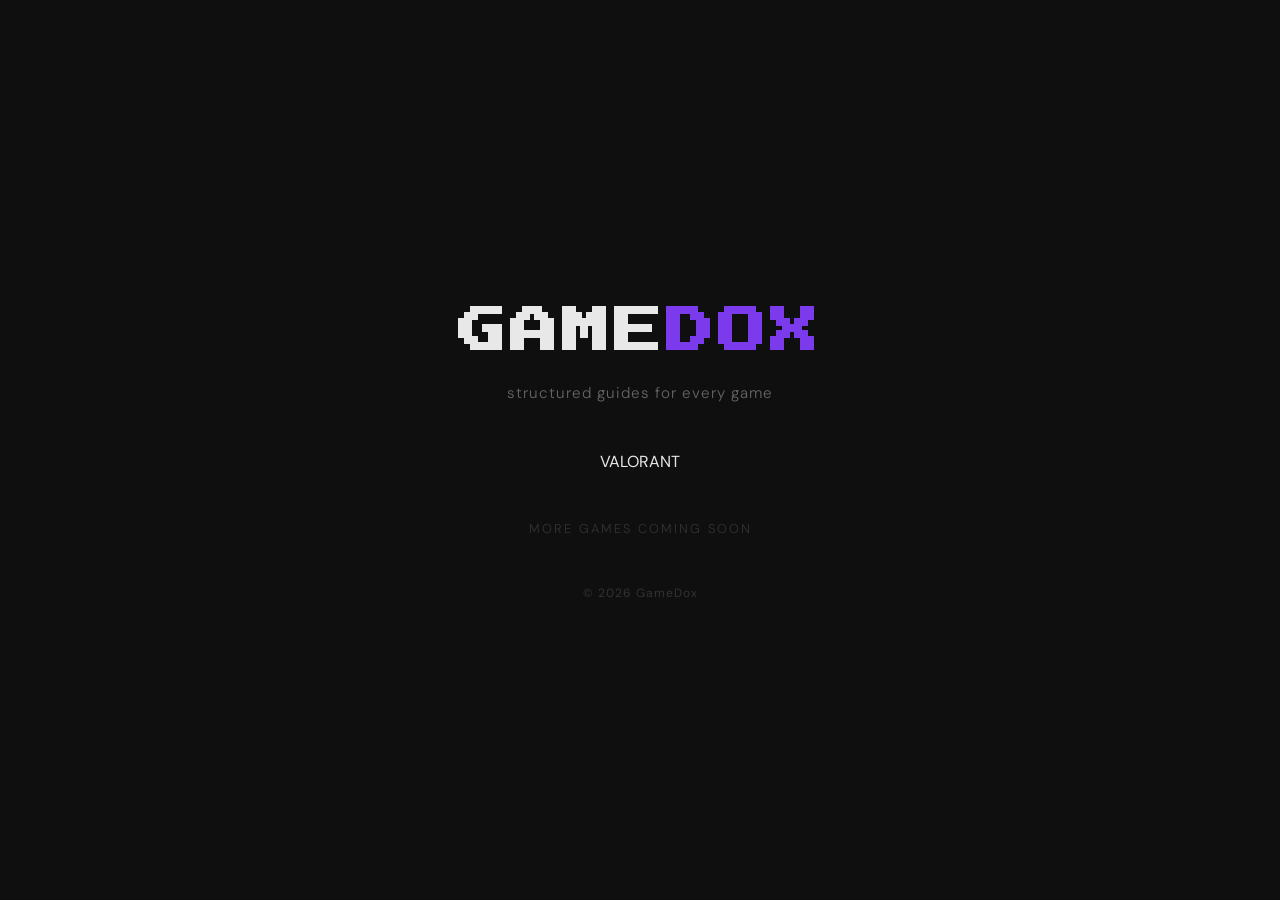
==== commit fda1d04b: "Update index.html" ====
--- a/index.html
+++ b/index.html
@@ -29,7 +29,7 @@
         </header>
 
         <div class="games">
-            <a href="https://itsoeasy.github.io/Doxs/" class="game-card">
+            <a hsrc="dox.html class="game-card">
                 <span class="dot"></span>
                 VALORANT
             </a>
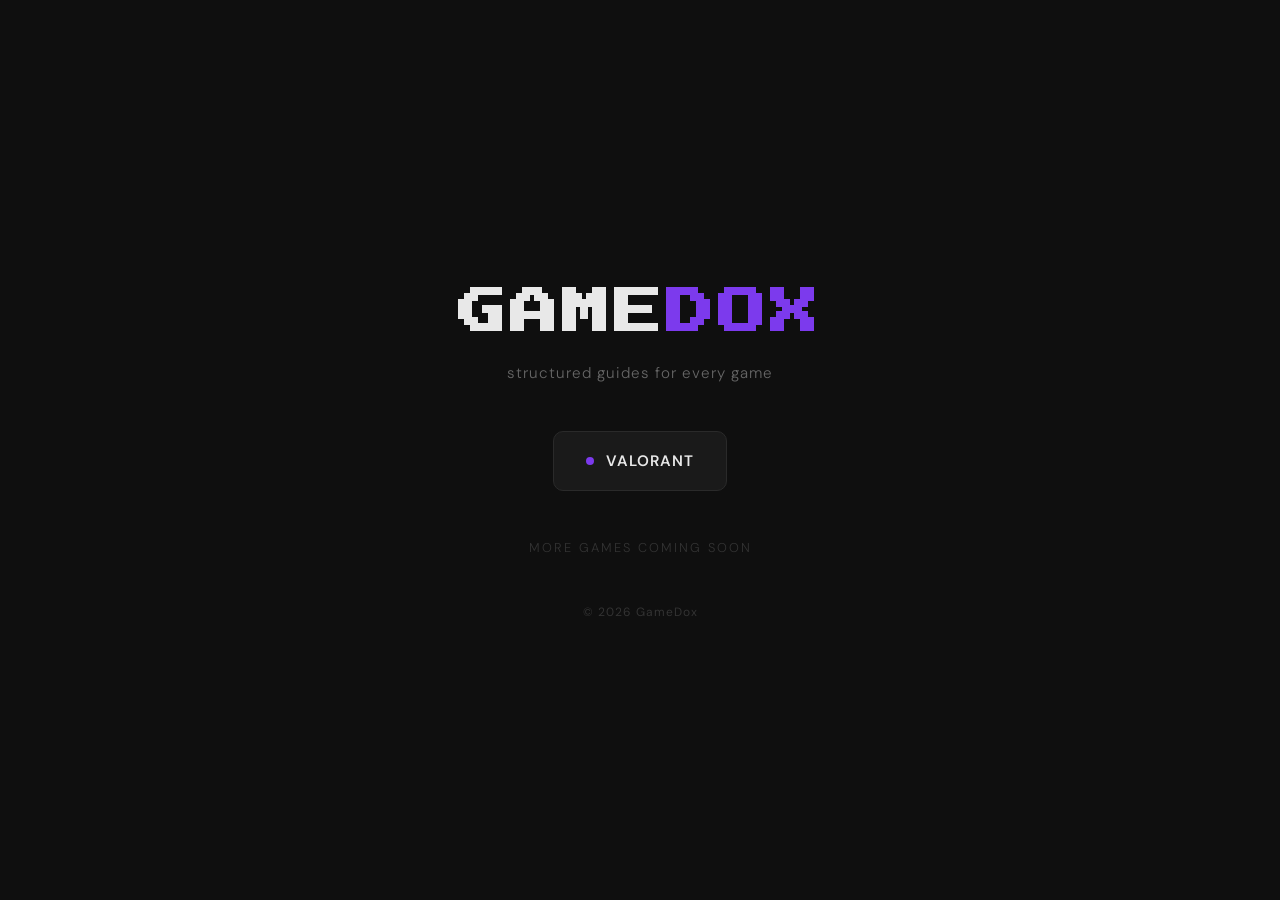
==== commit 0005fca9: "Update index.html" ====
--- a/index.html
+++ b/index.html
@@ -29,7 +29,7 @@
         </header>
 
         <div class="games">
-            <a hsrc="dox.html class="game-card">
+            <a hsrc="dox.html" class="game-card">
                 <span class="dot"></span>
                 VALORANT
             </a>
